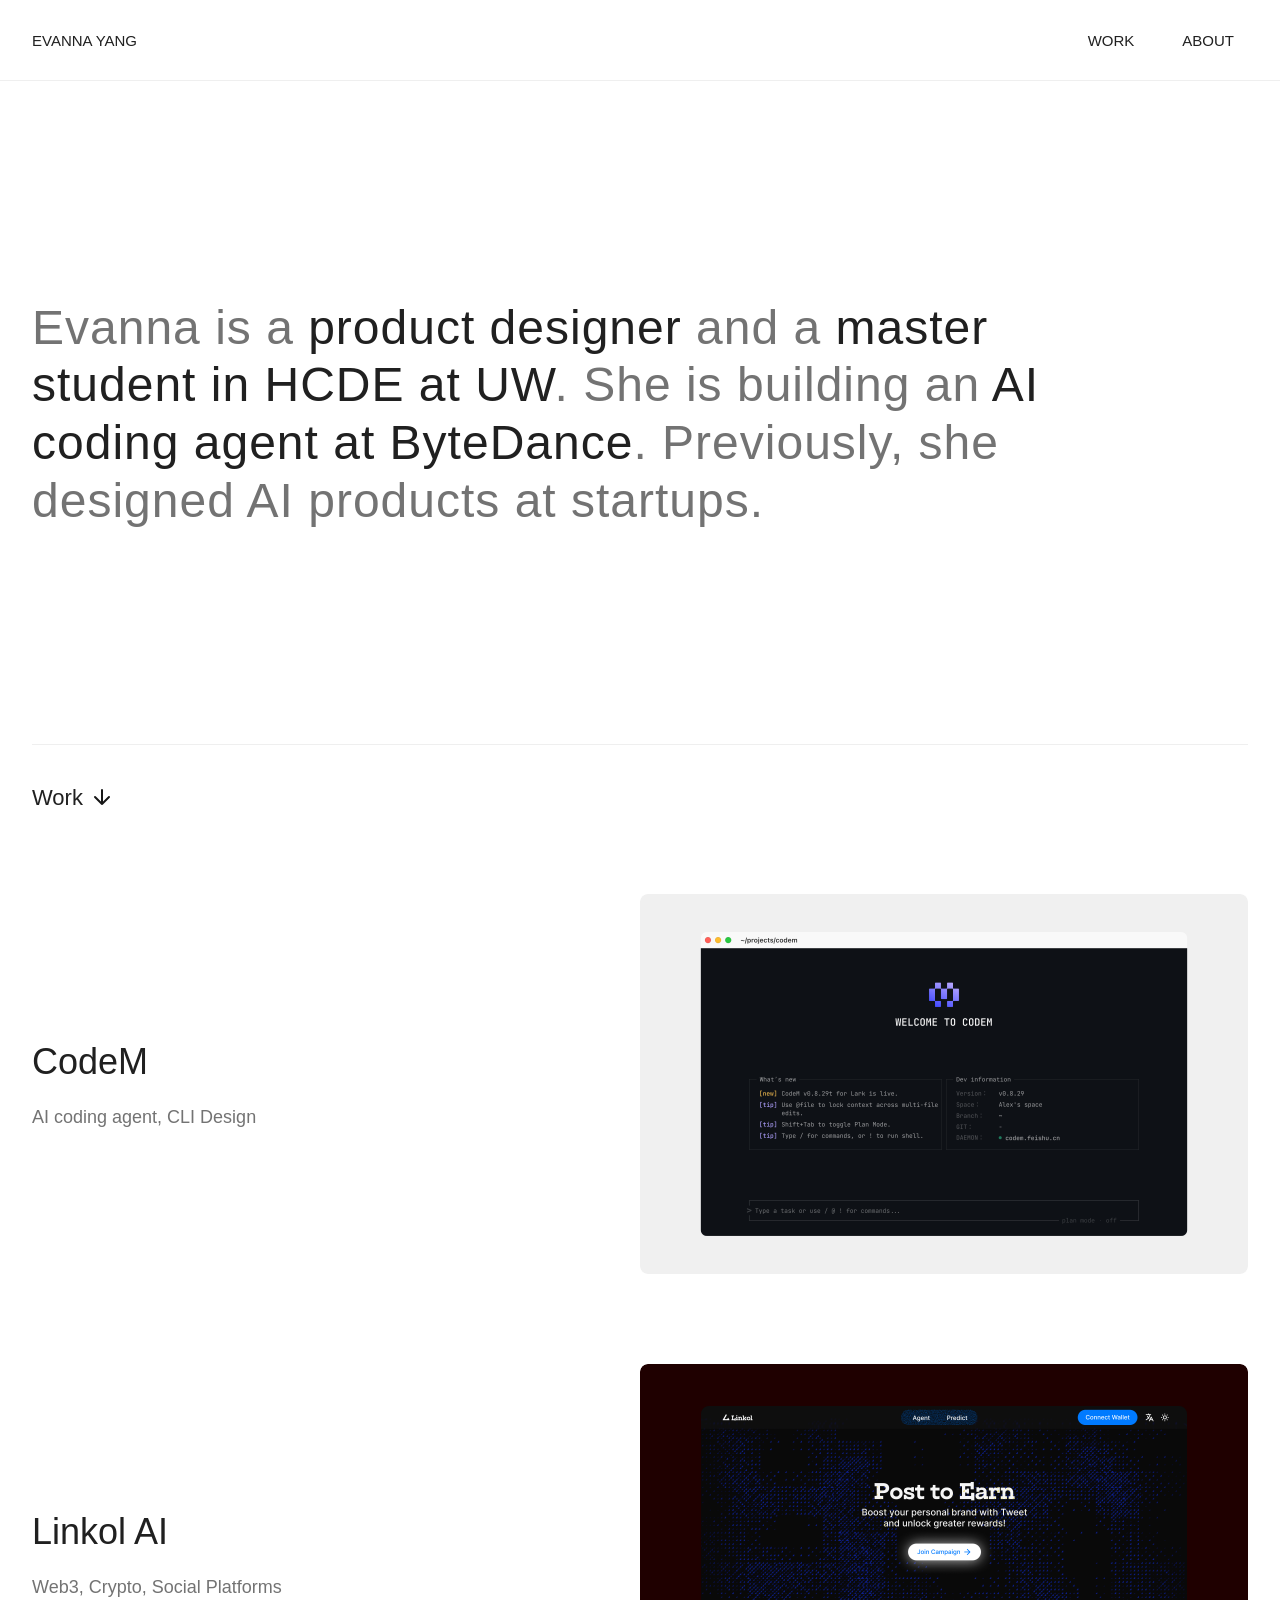
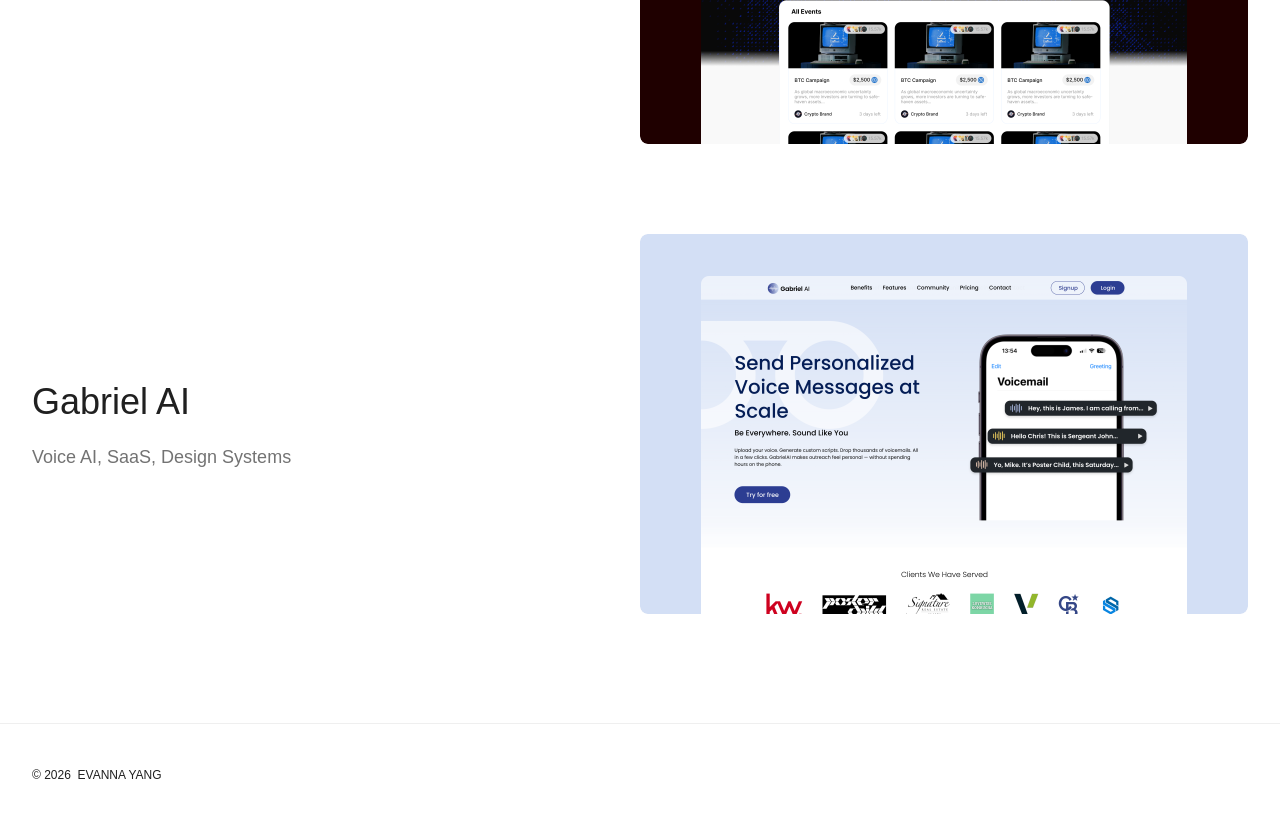
==== index.html @ 42d8684f "Prepare portfolio for GitHub Pages" ====
<!doctype html>
<html lang="en">
<head>
  <meta charset="utf-8">
  <meta name="viewport" content="width=device-width, initial-scale=1">
  <meta name="description" content="Evanna Yang is a product designer building AI products and developer tools.">
  <title>Evanna Yang — Product Designer</title>
  <link rel="stylesheet" href="styles/landing.css">
<link rel="stylesheet" href="vendor/lenis/lenis.css"><link rel="stylesheet" href="styles/lenis-integration.css"></head>
<body>
  <a class="skip-link" href="#main">Skip to content</a>
  <header class="navigation">
    <a class="wordmark" href="#top">EVANNA YANG</a>
    <nav aria-label="Site navigation"><a href="#work">WORK</a><a href="about.html">ABOUT</a></nav>
  </header>
  <main id="main">
    <section class="hero" id="top" aria-labelledby="hero-title">
      <h1 id="hero-title"><span class="muted">Evanna is a </span>product designer<span class="muted"> and a </span>master student in HCDE at UW<span class="muted">. She is building an </span>AI coding agent at ByteDance<span class="muted">. Previously, she designed AI products at startups.</span></h1>
    </section>
    <section class="work" id="work" aria-labelledby="work-title">
      <div class="section-head"><h2 id="work-title">Work</h2><img src="assets/landing-work-arrow.svg" width="38" height="38" alt="" aria-hidden="true"></div>
      <article class="project">
        <a class="project-link" href="projects/codem-concise.html" aria-label="View CodeM project">
          <div class="project-copy"><h3>CodeM</h3><p>AI coding agent, CLI Design</p></div>
          <div class="project-media"><img class="project-cover" src="assets/landing-codem-cover.png" width="608" height="380" alt="CodeM CLI homepage" loading="lazy"><div class="project-hover codem-hover" aria-hidden="true"><img class="codem-bg" src="assets/codem-hover-bg.png" alt=""><div class="codem-logo"><img src="assets/codem-hover-logo-mark.svg" alt=""><img src="assets/codem-hover-logo-text-1.svg" alt=""><img src="assets/codem-hover-logo-text-2.svg" alt=""></div></div></div>
        </a>
      </article>
      <article class="project">
        <a class="project-link" href="projects/linkol-concise.html" aria-label="View Linkol AI project">
          <div class="project-copy"><h3>Linkol AI</h3><p>Web3, Crypto, Social Platforms</p></div>
          <div class="project-media"><img class="project-cover" src="assets/landing-linkol-cover.png" width="608" height="380" alt="Linkol AI campaign discovery" loading="lazy"><div class="project-hover linkol-hover" aria-hidden="true"><img src="assets/linkol-hover-logo.png" alt=""></div></div>
        </a>
      </article>
      <article class="project">
        <a class="project-link" href="projects/gabriel-concise.html" aria-label="View Gabriel AI project">
          <div class="project-copy"><h3>Gabriel AI</h3><p>Voice AI, SaaS, Design Systems</p></div>
          <div class="project-media"><img class="project-cover" src="assets/landing-gabriel-cover.png" width="608" height="380" alt="Gabriel AI voice outreach landing page" loading="lazy"><div class="project-hover gabriel-hover" aria-hidden="true"><img src="assets/gabriel-hover-logo.png" alt=""></div></div>
        </a>
      </article>
    </section>
  </main>
  <footer id="about">© 2026&nbsp; EVANNA YANG</footer>
<script src="vendor/lenis/lenis.min.js" defer></script><script src="scripts/lenis-init.js" defer></script></body>
</html>
---- styles/landing.css ----
:root{--ink:#202020;--muted:#737373;--line:#efefef;--well:#f0f0f0}
*{box-sizing:border-box}
html{scroll-behavior:smooth}
body{max-width:1280px;margin:0 auto;background:#fff;color:var(--ink);font-family:Inter,"Helvetica Neue",Arial,sans-serif;font-weight:400}
img{display:block;max-width:100%}a{color:inherit;text-decoration:none}h1,h2,h3,p{margin:0}h1,h2,h3{font-weight:400}
.skip-link{position:fixed;z-index:20;top:8px;left:8px;padding:10px 14px;background:#111;color:#fff;transform:translateY(-150%)}.skip-link:focus{transform:none}
.navigation{height:84px;padding:31px 46px 0 32px;display:flex;justify-content:space-between;position:relative;font-size:15px;line-height:20px}.navigation::after{content:"";position:absolute;left:50%;top:80px;width:100vw;height:1px;background:var(--line);transform:translateX(-50%)}.wordmark{font-weight:500}.navigation nav{display:flex;gap:48px}.navigation a:hover,.navigation a:focus-visible{text-decoration:underline;text-underline-offset:4px}
.hero{height:660px;display:flex;align-items:center;padding:0 32px}.hero h1{max-width:1051px;font-size:48px;line-height:1.2;letter-spacing:1px}.hero .muted{color:var(--muted)}
.work{padding:0 32px 64px}.section-head{height:105px;border-top:1px solid var(--line);display:flex;align-items:center;gap:0}.section-head h2{font-size:22px;line-height:35px;font-weight:500}.section-head img{width:38px;height:38px}
.project-link{display:grid;grid-template-columns:572px 608px;gap:36px;align-items:center;min-height:470px;padding:42px 0}.project-copy{padding-top:1px}.project h3{font-size:36px;line-height:1.2;font-weight:500}.project p{margin-top:24px;font-size:18px;line-height:1.2;color:var(--muted)}.project-media{position:relative;width:608px;height:380px;border-radius:8px;overflow:hidden;background:var(--well)}.project-cover{width:100%;height:100%;object-fit:cover}.project-hover{position:absolute;inset:0;display:grid;place-items:center;opacity:0;transition:opacity .25s ease}.project-media:hover .project-hover,.project-link:focus-visible .project-hover{opacity:1}.codem-hover{background:#1d0000}.codem-bg{position:absolute;inset:0;width:100%;height:100%;object-fit:fill}.codem-logo{position:relative;width:200px;height:32px}.codem-logo img{position:absolute;max-width:none}.codem-logo img:nth-child(1){width:38.912px;height:31.686px;left:-1px;top:0}.codem-logo img:nth-child(2){width:56.771px;height:27.726px;left:52.18px;top:1.98px}.codem-logo img:nth-child(3){width:86.493px;height:22.589px;left:113.57px;top:3.3px}.linkol-hover{background:#1d0000}.linkol-hover img{width:200px;height:58px;object-fit:cover}.gabriel-hover{background:#d3dff5}.gabriel-hover img{width:200px;height:82px;object-fit:cover}
.project-link:hover .project-copy h3,.project-link:focus-visible .project-copy h3{text-decoration:underline;text-underline-offset:4px}
footer{height:97px;border-top:1px solid var(--line);padding:42px 32px 0;font-size:12px;line-height:18px}
@media(max-width:1279px){.project-link{grid-template-columns:minmax(0,1fr) minmax(0,50%)}.project-media{width:100%;height:auto;aspect-ratio:608/380}.hero h1{font-size:clamp(36px,3.75vw,48px)}}
@media(max-width:700px){.navigation{height:72px;padding:23px 20px 0}.navigation::after{top:68px}.navigation nav{gap:24px}.hero{height:auto;min-height:480px;padding:95px 20px}.hero h1{font-size:clamp(29px,6.4vw,42px);letter-spacing:0}.work{padding:0 20px 64px}.section-head{height:84px;padding-top:0}.project-link{grid-template-columns:1fr;gap:30px;padding:45px 0;min-height:0}.project h3{font-size:32px}.project p{font-size:16px;margin-top:12px}.project-media{width:100%}footer{padding:32px 20px 0;height:90px}}
@media(prefers-reduced-motion:reduce){html{scroll-behavior:auto}.project-hover{transition:none}}
---- vendor/lenis/lenis.css ----
html.lenis,
html.lenis body {
  height: auto;
}

.lenis:not(.lenis-autoToggle).lenis-stopped {
  overflow: clip;
}

.lenis [data-lenis-prevent],
.lenis [data-lenis-prevent-wheel],
.lenis [data-lenis-prevent-touch],
.lenis [data-lenis-prevent-vertical],
.lenis [data-lenis-prevent-horizontal] {
  overscroll-behavior: contain;
}

.lenis.lenis-smooth iframe {
  pointer-events: none;
}

.lenis.lenis-autoToggle {
  transition-property: overflow;
  transition-duration: 1ms;
  transition-behavior: allow-discrete;
}
---- styles/lenis-integration.css ----
html.lenis{scroll-behavior:auto}
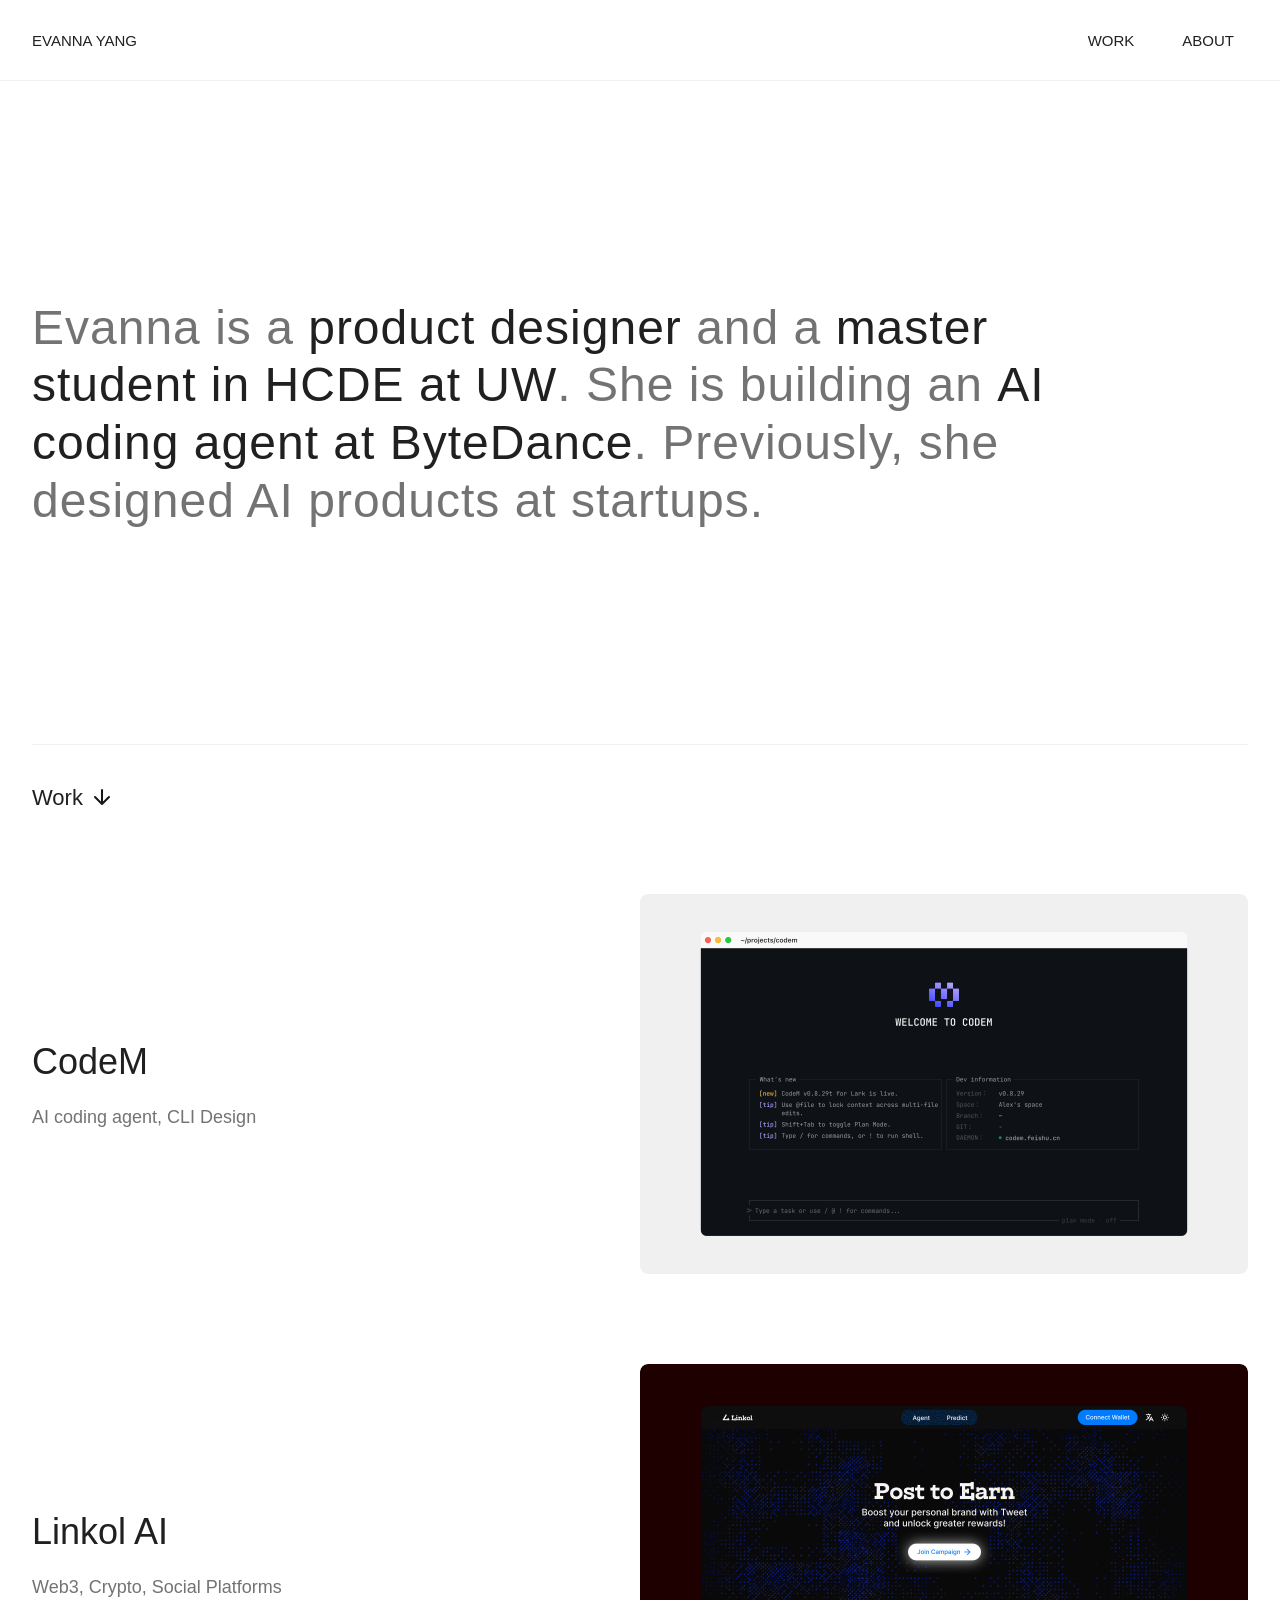
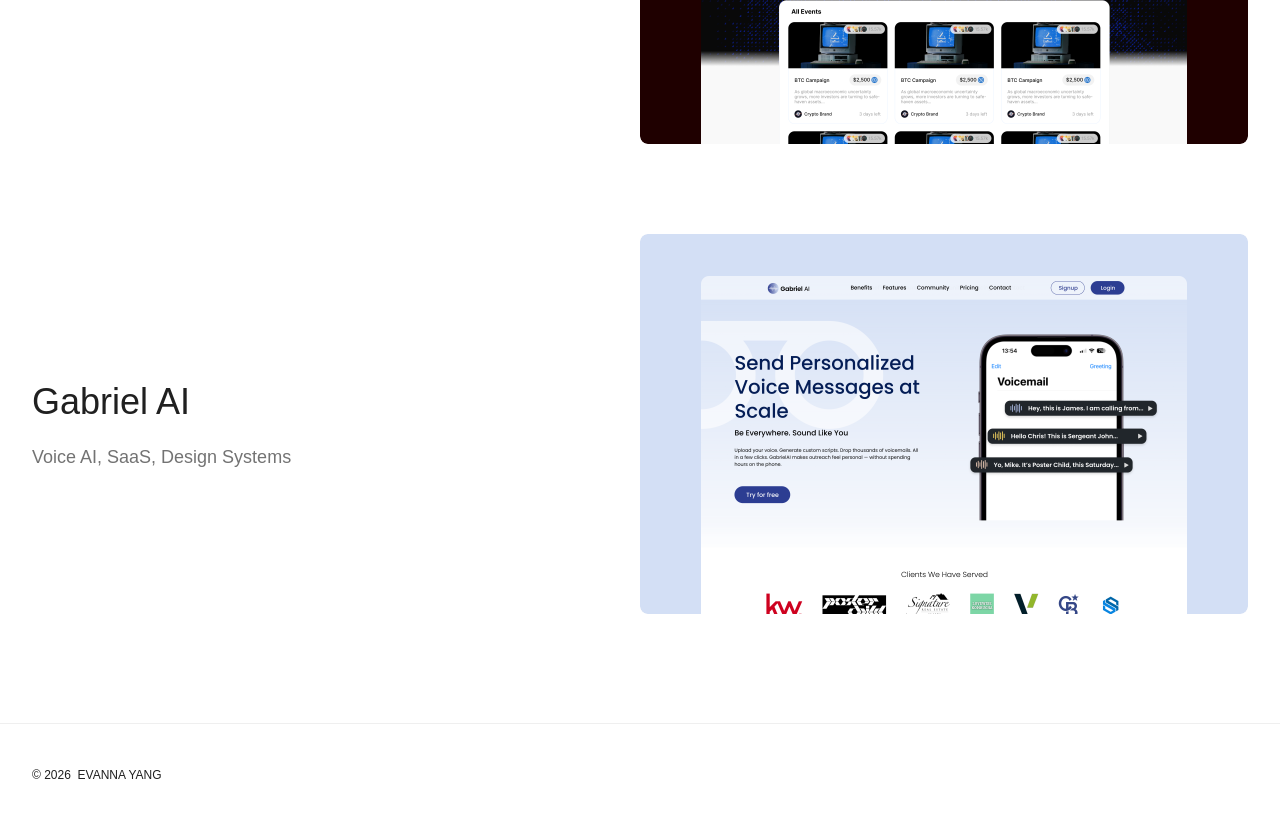
==== commit 2ed74d2c: "Publish latest portfolio updates" ====
--- a/index.html
+++ b/index.html
@@ -15,7 +15,7 @@
   </header>
   <main id="main">
     <section class="hero" id="top" aria-labelledby="hero-title">
-      <h1 id="hero-title"><span class="muted">Evanna is a </span>product designer<span class="muted"> and a </span>master student in HCDE at UW<span class="muted">. She is building an </span>AI coding agent at ByteDance<span class="muted">. Previously, she designed AI products at startups.</span></h1>
+      <h1 id="hero-title"><span class="muted">Evanna is a </span><span class="proximity-text">product designer</span><span class="muted"> and a </span><span class="proximity-text">master student in HCDE at UW</span><span class="muted">. She is building an </span><span class="proximity-text">AI coding agent at ByteDance</span><span class="muted">. Previously, she designed AI products at startups.</span></h1>
     </section>
     <section class="work" id="work" aria-labelledby="work-title">
       <div class="section-head"><h2 id="work-title">Work</h2><img src="assets/landing-work-arrow.svg" width="38" height="38" alt="" aria-hidden="true"></div>
@@ -40,5 +40,5 @@
     </section>
   </main>
   <footer id="about">© 2026&nbsp; EVANNA YANG</footer>
-<script src="vendor/lenis/lenis.min.js" defer></script><script src="scripts/lenis-init.js" defer></script></body>
+<script src="vendor/lenis/lenis.min.js" defer></script><script src="scripts/lenis-init.js" defer></script><script src="scripts/hero-proximity.js" defer></script></body>
 </html>
--- a/styles/landing.css
+++ b/styles/landing.css
@@ -6,6 +6,7 @@
 .skip-link{position:fixed;z-index:20;top:8px;left:8px;padding:10px 14px;background:#111;color:#fff;transform:translateY(-150%)}.skip-link:focus{transform:none}
 .navigation{height:84px;padding:31px 46px 0 32px;display:flex;justify-content:space-between;position:relative;font-size:15px;line-height:20px}.navigation::after{content:"";position:absolute;left:50%;top:80px;width:100vw;height:1px;background:var(--line);transform:translateX(-50%)}.wordmark{font-weight:500}.navigation nav{display:flex;gap:48px}.navigation a:hover,.navigation a:focus-visible{text-decoration:underline;text-underline-offset:4px}
 .hero{height:660px;display:flex;align-items:center;padding:0 32px}.hero h1{max-width:1051px;font-size:48px;line-height:1.2;letter-spacing:1px}.hero .muted{color:var(--muted)}
+.proximity-text .proximity-word{white-space:nowrap}.proximity-text .proximity-letter{display:inline-block;transform-origin:bottom center;transition:transform .16s ease-out}
 .work{padding:0 32px 64px}.section-head{height:105px;border-top:1px solid var(--line);display:flex;align-items:center;gap:0}.section-head h2{font-size:22px;line-height:35px;font-weight:500}.section-head img{width:38px;height:38px}
 .project-link{display:grid;grid-template-columns:572px 608px;gap:36px;align-items:center;min-height:470px;padding:42px 0}.project-copy{padding-top:1px}.project h3{font-size:36px;line-height:1.2;font-weight:500}.project p{margin-top:24px;font-size:18px;line-height:1.2;color:var(--muted)}.project-media{position:relative;width:608px;height:380px;border-radius:8px;overflow:hidden;background:var(--well)}.project-cover{width:100%;height:100%;object-fit:cover}.project-hover{position:absolute;inset:0;display:grid;place-items:center;opacity:0;transition:opacity .25s ease}.project-media:hover .project-hover,.project-link:focus-visible .project-hover{opacity:1}.codem-hover{background:#1d0000}.codem-bg{position:absolute;inset:0;width:100%;height:100%;object-fit:fill}.codem-logo{position:relative;width:200px;height:32px}.codem-logo img{position:absolute;max-width:none}.codem-logo img:nth-child(1){width:38.912px;height:31.686px;left:-1px;top:0}.codem-logo img:nth-child(2){width:56.771px;height:27.726px;left:52.18px;top:1.98px}.codem-logo img:nth-child(3){width:86.493px;height:22.589px;left:113.57px;top:3.3px}.linkol-hover{background:#1d0000}.linkol-hover img{width:200px;height:58px;object-fit:cover}.gabriel-hover{background:#d3dff5}.gabriel-hover img{width:200px;height:82px;object-fit:cover}
 .project-link:hover .project-copy h3,.project-link:focus-visible .project-copy h3{text-decoration:underline;text-underline-offset:4px}
